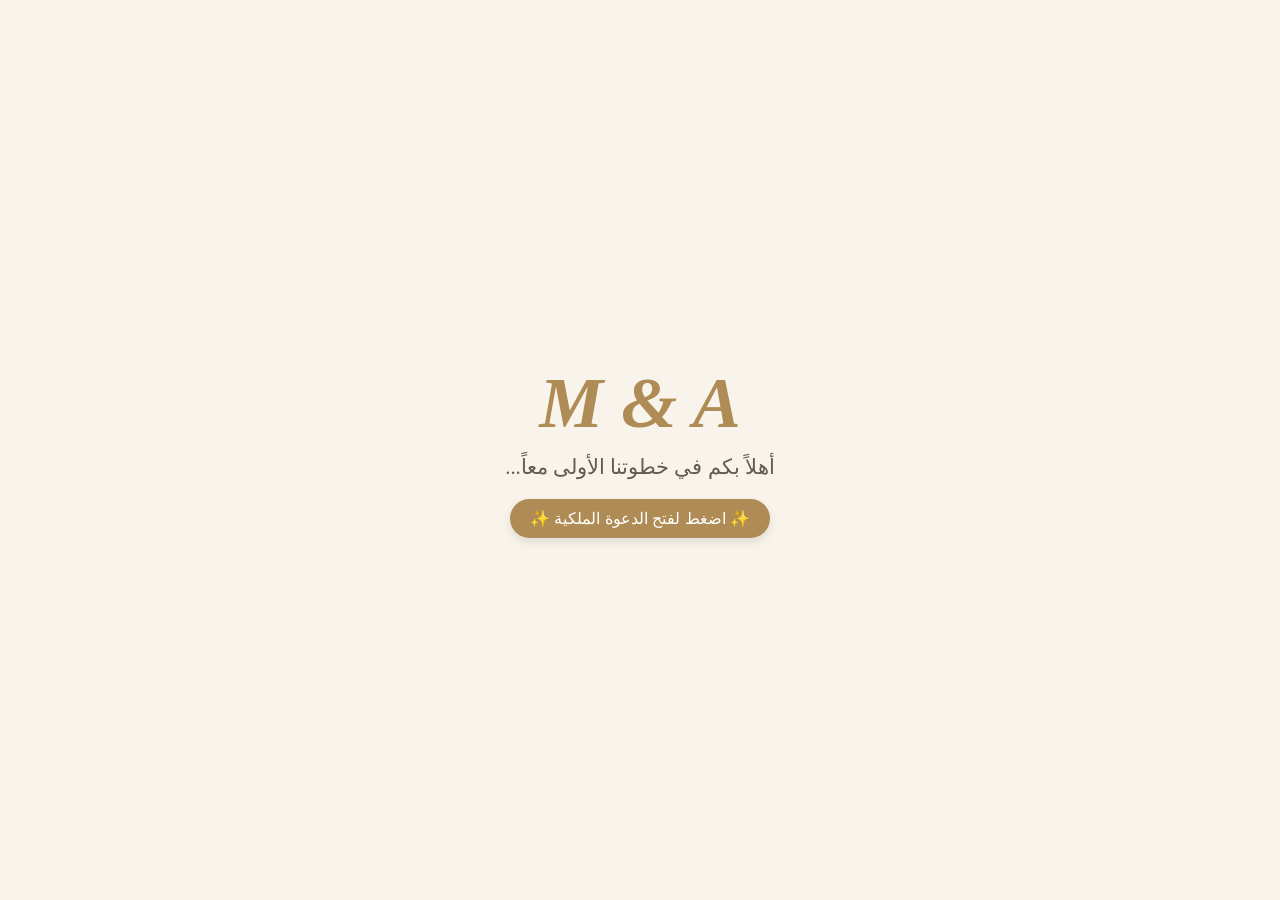
==== a.html @ 16cbea27 "Add files via upload" ====
<!DOCTYPE html>
<html lang="ar" dir="rtl">
<head>
    <meta charset="UTF-8">
    <meta name="viewport" content="width=device-width, initial-scale=1.0">
    <title>دعوة زفاف: محمد & أريج</title>
    <style>
        body {
            margin: 0; padding: 0;
            font-family: 'Times New Roman', serif;
            background: #f8f4eb;
            /* رابط بديل سريع ومفتوح للخلفية */
            background-image: radial-gradient(circle at top left, rgba(255,253,245,0.9), transparent 40%),
                              url('https://unsplash.com');
            background-size: cover; background-position: center; background-attachment: fixed;
            display: flex; justify-content: center; align-items: center; min-height: 100vh;
            overflow-x: hidden;
        }

        #animation-screen {
            position: fixed; top: 0; left: 0; width: 100%; height: 100%;
            background: #f8f4eb;
            background-image: url('https://unsplash.com');
            background-size: cover; background-position: center;
            display: flex; flex-direction: column; justify-content: center; align-items: center;
            z-index: 1000; transition: opacity 1s ease;
        }

        .logo { font-size: 4.5rem; font-style: italic; font-weight: bold; color: #af8c55; margin-bottom: 10px; }
        .intro-text { font-size: 1.3rem; color: #645a50; text-align: center; padding: 0 20px; }

        .carriage {
            position: absolute; bottom: 15%; left: -200px; width: 150px;
            animation: moveCarriage 6s linear forwards;
        }

        @keyframes moveCarriage {
            0% { left: -200px; }
            100% { left: 110%; }
        }

        .card-container {
            background: rgba(255, 255, 255, 0.9); backdrop-filter: blur(10px);
            padding: 30px; border-radius: 20px; box-shadow: 0 10px 30px rgba(0,0,0,0.05);
            width: 90%; max-width: 450px; text-align: center;
            border: 1px solid rgba(175, 140, 85, 0.3); display: none;
        }

        h1 { color: #372d23; font-size: 2rem; margin-top: 10px; }
        p { color: #4b4641; font-size: 1.1rem; line-height: 1.8; }
        .counter { font-size: 1.2rem; font-weight: bold; color: #af8c55; margin: 25px 0; }
        
        .btn {
            display: block; width: 100%; padding: 14px; margin: 12px 0;
            border: none; border-radius: 30px; font-size: 1.1rem; font-weight: bold;
            color: white; cursor: pointer; box-shadow: 0 4px 15px rgba(0,0,0,0.1);
        }
        .btn-accept { background: #2e7d32; }
        .btn-decline { background: #c62828; }

        /* زر صغير لتفعيل الصوت وضمان عمله بكفاءة */
        #music-trigger {
            background: #af8c55; color: white; padding: 10px 20px;
            border: none; border-radius: 20px; font-size: 1rem; cursor: pointer;
            margin-top: 20px; z-index: 1001; box-shadow: 0 4px 10px rgba(0,0,0,0.1);
        }
    </style>
</head>
<body>

    <!-- ملف صوتي حقيقي ومباشر بصيغة mp3 مدعوم بالكامل -->
    <audio id="bg-audio" loop>
        <source src="https://soundhelix.com" type="audio/mpeg">
    </audio>

    <!-- المشهد الأول -->
    <div id="animation-screen">
        <div class="logo">M & A</div>
        <div class="intro-text">أهلاً بكم في خطوتنا الأولى معاً...</div>
        <!-- زر بدء الاستعراض لتخطي حماية المتصفح وتشغيل الصوت فوراً -->
        <button id="music-trigger" onclick="startInvitation()">✨ اضغط لفتح الدعوة الملكية ✨</button>
        <!-- رابط مستقر ومباشر للعربة الذهبية المتحركة -->
        <img id="carriage-img" class="carriage" src="https://wikimedia.org" style="display: none;" alt="Carriage">
    </div>

    <!-- المشهد الثاني -->
    <div class="card-container" id="main-card">
        <div style="color: #af8c55; font-size: 1.2rem;">M &hearts; A</div>
        <h1>حفل زفاف محمد & أريج</h1>
        <p>بقلوب تملؤها المحبة ونفوس يغمرها الفرح، يتشرف <b>محمد وأريج</b> بدعوتكم لمشاركتهم ليلة العمر وعقد قرانهما المبارك.<br><br>حضوركم وتواجدكم معنا يضفي على فرحتنا بهجةً وسروراً.</p>
        
        <div class="counter">
            المقبولين: <span id="yes-count">0</span> | المعتذرين: <span id="no-count">0</span>
        </div>

        <button class="btn btn-accept" onclick="vote('yes')">قبول الدعوة بكل حب</button>
        <button class="btn btn-decline" onclick="vote('no')">الاعتذار عن الحضور</button>
    </div>

    <script>
        function startInvitation() {
            // 1. تشغيل الموسيقى فوراً بعد تفاعل المستخدم وتخطي الحماية
            const audio = document.getElementById('bg-audio');
            audio.play().catch(e => console.log("خطأ في تشغيل الصوت: ", e));

            // 2. إخفاء زر التفعيل وإظهار العربة لتبدأ الحركة
            document.getElementById('music-trigger').style.display = 'none';
            const carriage = document.getElementById('carriage-img');
            carriage.style.display = 'block';

            // 3. التبديل التلقائي إلى كرت الدعوة بعد 5 ثوانٍ من حركة العربة
            setTimeout(() => {
                const animScreen = document.getElementById('animation-screen');
                const mainCard = document.getElementById('main-card');
                animScreen.style.opacity = '0';
                setTimeout(() => {
                    animScreen.style.display = 'none';
                    mainCard.style.display = 'block';
                }, 1000);
            }, 5000);
        }

        // جلب العدادات من الذاكرة المحلية
        let yes = localStorage.getItem('yesCount') || 0;
        let no = localStorage.getItem('noCount') || 0;
        document.getElementById('yes-count').innerText = yes;
        document.getElementById('no-count').innerText = no;

        function vote(type) {
            if(localStorage.getItem('voted')) {
                alert('عذراً، لقد قمت بتأكيد خيارك مسبقاً لهذا الحفل!');
                return;
            }

            if(type === 'yes') {
                yes++;
                localStorage.setItem('yesCount', yes);
                document.getElementById('yes-count').innerText = yes;
                alert('تم تأكيد حضوركم بنجاح. نتشرف بكم!');
            } else {
                no++;
                localStorage.setItem('noCount', no);
                document.getElementById('no-count').innerText = no;
                alert('نشكركم لمشاركتنا التهنئة.');
            }
            localStorage.setItem('voted', 'true');
        }
    </script>
</body>
</html>
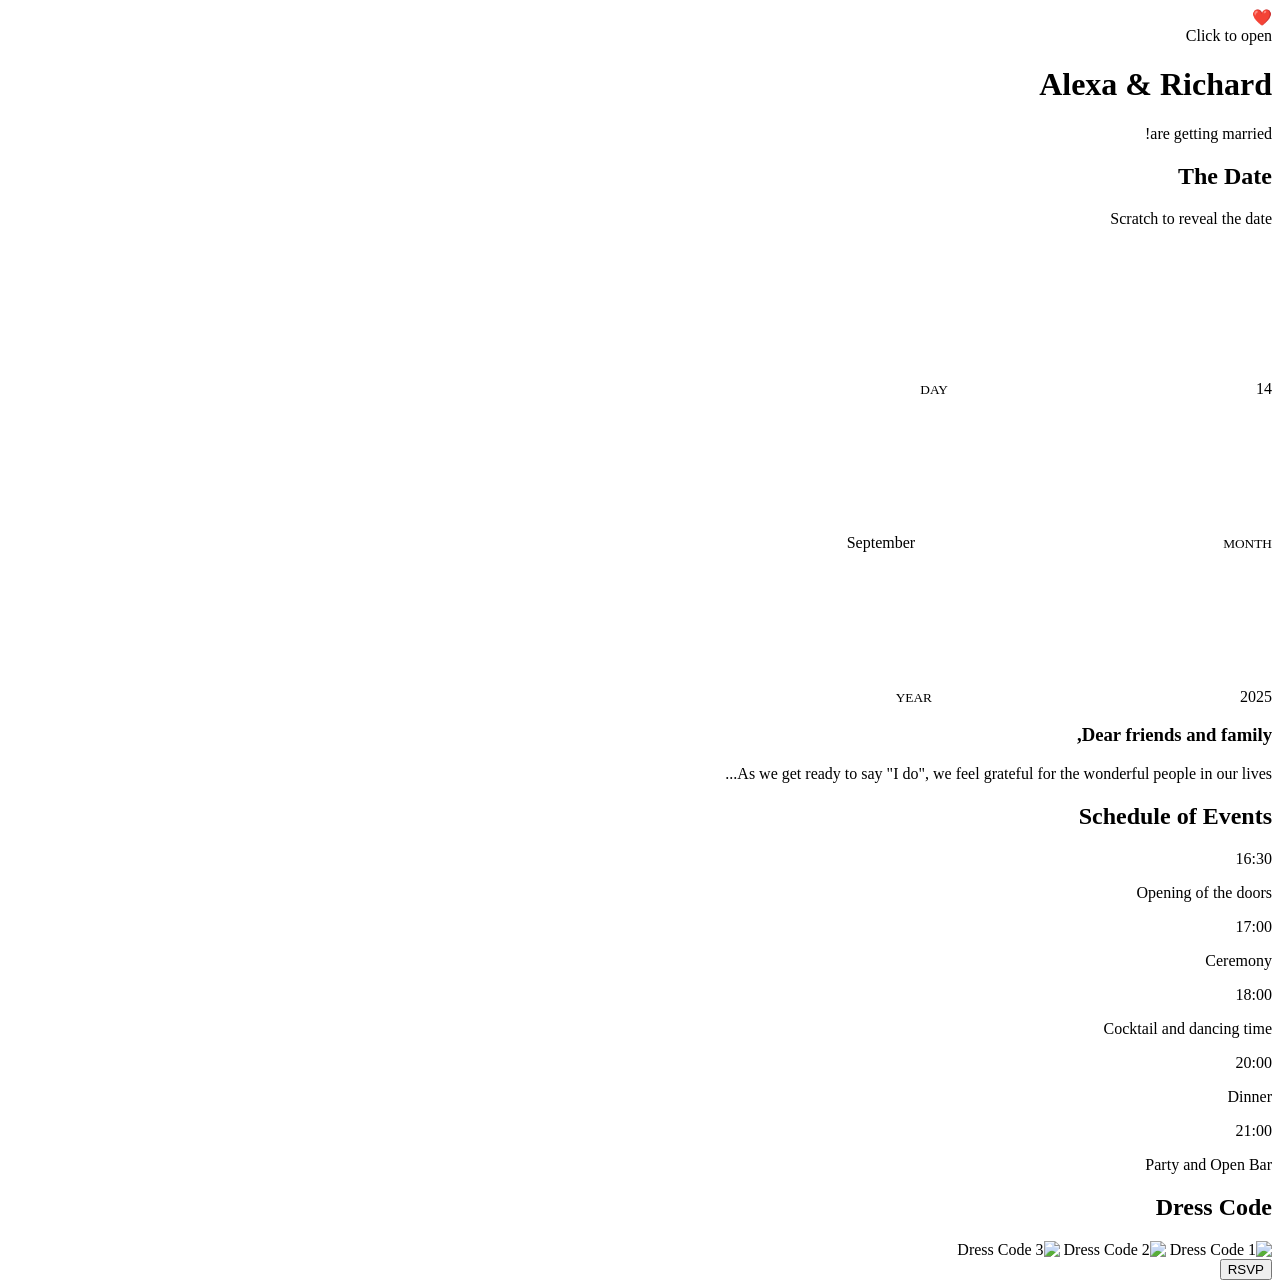
==== commit 9926c893: "Update a.html" ====
--- a/a.html
+++ b/a.html
@@ -1,150 +1,102 @@
 <!DOCTYPE html>
 <html lang="ar" dir="rtl">
 <head>
-    <meta charset="UTF-8">
-    <meta name="viewport" content="width=device-width, initial-scale=1.0">
-    <title>دعوة زفاف: محمد & أريج</title>
-    <style>
-        body {
-            margin: 0; padding: 0;
-            font-family: 'Times New Roman', serif;
-            background: #f8f4eb;
-            /* رابط بديل سريع ومفتوح للخلفية */
-            background-image: radial-gradient(circle at top left, rgba(255,253,245,0.9), transparent 40%),
-                              url('https://unsplash.com');
-            background-size: cover; background-position: center; background-attachment: fixed;
-            display: flex; justify-content: center; align-items: center; min-height: 100vh;
-            overflow-x: hidden;
-        }
-
-        #animation-screen {
-            position: fixed; top: 0; left: 0; width: 100%; height: 100%;
-            background: #f8f4eb;
-            background-image: url('https://unsplash.com');
-            background-size: cover; background-position: center;
-            display: flex; flex-direction: column; justify-content: center; align-items: center;
-            z-index: 1000; transition: opacity 1s ease;
-        }
-
-        .logo { font-size: 4.5rem; font-style: italic; font-weight: bold; color: #af8c55; margin-bottom: 10px; }
-        .intro-text { font-size: 1.3rem; color: #645a50; text-align: center; padding: 0 20px; }
-
-        .carriage {
-            position: absolute; bottom: 15%; left: -200px; width: 150px;
-            animation: moveCarriage 6s linear forwards;
-        }
-
-        @keyframes moveCarriage {
-            0% { left: -200px; }
-            100% { left: 110%; }
-        }
-
-        .card-container {
-            background: rgba(255, 255, 255, 0.9); backdrop-filter: blur(10px);
-            padding: 30px; border-radius: 20px; box-shadow: 0 10px 30px rgba(0,0,0,0.05);
-            width: 90%; max-width: 450px; text-align: center;
-            border: 1px solid rgba(175, 140, 85, 0.3); display: none;
-        }
-
-        h1 { color: #372d23; font-size: 2rem; margin-top: 10px; }
-        p { color: #4b4641; font-size: 1.1rem; line-height: 1.8; }
-        .counter { font-size: 1.2rem; font-weight: bold; color: #af8c55; margin: 25px 0; }
-        
-        .btn {
-            display: block; width: 100%; padding: 14px; margin: 12px 0;
-            border: none; border-radius: 30px; font-size: 1.1rem; font-weight: bold;
-            color: white; cursor: pointer; box-shadow: 0 4px 15px rgba(0,0,0,0.1);
-        }
-        .btn-accept { background: #2e7d32; }
-        .btn-decline { background: #c62828; }
-
-        /* زر صغير لتفعيل الصوت وضمان عمله بكفاءة */
-        #music-trigger {
-            background: #af8c55; color: white; padding: 10px 20px;
-            border: none; border-radius: 20px; font-size: 1rem; cursor: pointer;
-            margin-top: 20px; z-index: 1001; box-shadow: 0 4px 10px rgba(0,0,0,0.1);
-        }
-    </style>
+  <meta charset="UTF-8">
+  <meta name="viewport" content="width=device-width, initial-scale=1.0">
+  <title>Alexa & Richard - Wedding Invitation</title>
+  <link rel="stylesheet" href="style.css">
 </head>
 <body>
 
-    <!-- ملف صوتي حقيقي ومباشر بصيغة mp3 مدعوم بالكامل -->
-    <audio id="bg-audio" loop>
-        <source src="https://soundhelix.com" type="audio/mpeg">
-    </audio>
+  <!-- صوت الخلفية -->
+  <audio id="bg-music" loop src="your-music-file.mp3"></audio>
 
-    <!-- المشهد الأول -->
-    <div id="animation-screen">
-        <div class="logo">M & A</div>
-        <div class="intro-text">أهلاً بكم في خطوتنا الأولى معاً...</div>
-        <!-- زر بدء الاستعراض لتخطي حماية المتصفح وتشغيل الصوت فوراً -->
-        <button id="music-trigger" onclick="startInvitation()">✨ اضغط لفتح الدعوة الملكية ✨</button>
-        <!-- رابط مستقر ومباشر للعربة الذهبية المتحركة -->
-        <img id="carriage-img" class="carriage" src="https://wikimedia.org" style="display: none;" alt="Carriage">
+  <!-- 1. قسم المظروف والختم الشمعي -->
+  <section class="envelope-section" id="envelopeSection">
+    <div class="envelope" id="envelope">
+      <div class="wax-seal" id="waxSeal">
+        <div class="seal-inner">❤️<br>Click to open</div>
+      </div>
     </div>
+  </section>
 
-    <!-- المشهد الثاني -->
-    <div class="card-container" id="main-card">
-        <div style="color: #af8c55; font-size: 1.2rem;">M &hearts; A</div>
-        <h1>حفل زفاف محمد & أريج</h1>
-        <p>بقلوب تملؤها المحبة ونفوس يغمرها الفرح، يتشرف <b>محمد وأريج</b> بدعوتكم لمشاركتهم ليلة العمر وعقد قرانهما المبارك.<br><br>حضوركم وتواجدكم معنا يضفي على فرحتنا بهجةً وسروراً.</p>
-        
-        <div class="counter">
-            المقبولين: <span id="yes-count">0</span> | المعتذرين: <span id="no-count">0</span>
+  <!-- 2. محتوى الدعوة الرئيسي -->
+  <main class="invitation-content hidden" id="invitationContent">
+    
+    <!-- الغلاف/الهيدر -->
+    <header class="hero-header">
+      <h1>Alexa & Richard</h1>
+      <p class="subtitle">are getting married!</p>
+    </header>
+
+    <!-- 3. ميزة كشف التاريخ (Scratch Cards) -->
+    <section class="date-section">
+      <h2>The Date</h2>
+      <p>Scratch to reveal the date</p>
+      <div class="scratch-container">
+        <div class="scratch-card">
+          <span class="date-val">14</span>
+          <canvas class="scratch-canvas"></canvas>
+          <small>DAY</small>
         </div>
+        <div class="scratch-card">
+          <span class="date-val">September</span>
+          <canvas class="scratch-canvas"></canvas>
+          <small>MONTH</small>
+        </div>
+        <div class="scratch-card">
+          <span class="date-val">2025</span>
+          <canvas class="scratch-canvas"></canvas>
+          <small>YEAR</small>
+        </div>
+      </div>
+    </section>
 
-        <button class="btn btn-accept" onclick="vote('yes')">قبول الدعوة بكل حب</button>
-        <button class="btn btn-decline" onclick="vote('no')">الاعتذار عن الحضور</button>
-    </div>
+    <!-- 4. الرسالة الداخلية داخل مظروف أزرق -->
+    <section class="letter-section">
+      <div class="blue-envelope">
+        <div class="letter-card">
+          <h3>Dear friends and family,</h3>
+          <p>As we get ready to say "I do", we feel grateful for the wonderful people in our lives...</p>
+        </div>
+      </div>
+    </section>
 
-    <script>
-        function startInvitation() {
-            // 1. تشغيل الموسيقى فوراً بعد تفاعل المستخدم وتخطي الحماية
-            const audio = document.getElementById('bg-audio');
-            audio.play().catch(e => console.log("خطأ في تشغيل الصوت: ", e));
+    <!-- 5. الجدول الزمني (Schedule of Events) -->
+    <section class="timeline-section">
+      <h2>Schedule of Events</h2>
+      <div class="timeline">
+        <div class="timeline-item left"><span>16:30</span><p>Opening of the doors</p></div>
+        <div class="timeline-item right"><span>17:00</span><p>Ceremony</p></div>
+        <div class="timeline-item left"><span>18:00</span><p>Cocktail and dancing time</p></div>
+        <div class="timeline-item right"><span>20:00</span><p>Dinner</p></div>
+        <div class="timeline-item left"><span>21:00</span><p>Party and Open Bar</p></div>
+      </div>
+    </section>
 
-            // 2. إخفاء زر التفعيل وإظهار العربة لتبدأ الحركة
-            document.getElementById('music-trigger').style.display = 'none';
-            const carriage = document.getElementById('carriage-img');
-            carriage.style.display = 'block';
+    <!-- 6. قواعد اللباس ومعرض الصور (Dress Code) -->
+    <section class="dress-code-section">
+      <h2>Dress Code</h2>
+      <div class="color-palette">
+        <span style="background:#fce4ec"></span>
+        <span style="background:#f8bbd0"></span>
+        <span style="background:#e1bee7"></span>
+        <span style="background:#bbdefb"></span>
+      </div>
+      <div class="gallery-slider">
+        <img src="outfit1.jpg" alt="Dress Code 1">
+        <img src="outfit2.jpg" alt="Dress Code 2">
+        <img src="outfit3.jpg" alt="Dress Code 3">
+      </div>
+    </section>
 
-            // 3. التبديل التلقائي إلى كرت الدعوة بعد 5 ثوانٍ من حركة العربة
-            setTimeout(() => {
-                const animScreen = document.getElementById('animation-screen');
-                const mainCard = document.getElementById('main-card');
-                animScreen.style.opacity = '0';
-                setTimeout(() => {
-                    animScreen.style.display = 'none';
-                    mainCard.style.display = 'block';
-                }, 1000);
-            }, 5000);
-        }
+    <!-- 7. زر تأكيد الحضور (RSVP) -->
+    <section class="rsvp-section">
+      <button class="rsvp-btn" onclick="alert('شكراً لتأكيد حضورك!')">RSVP</button>
+    </section>
 
-        // جلب العدادات من الذاكرة المحلية
-        let yes = localStorage.getItem('yesCount') || 0;
-        let no = localStorage.getItem('noCount') || 0;
-        document.getElementById('yes-count').innerText = yes;
-        document.getElementById('no-count').innerText = no;
+  </main>
 
-        function vote(type) {
-            if(localStorage.getItem('voted')) {
-                alert('عذراً، لقد قمت بتأكيد خيارك مسبقاً لهذا الحفل!');
-                return;
-            }
-
-            if(type === 'yes') {
-                yes++;
-                localStorage.setItem('yesCount', yes);
-                document.getElementById('yes-count').innerText = yes;
-                alert('تم تأكيد حضوركم بنجاح. نتشرف بكم!');
-            } else {
-                no++;
-                localStorage.setItem('noCount', no);
-                document.getElementById('no-count').innerText = no;
-                alert('نشكركم لمشاركتنا التهنئة.');
-            }
-            localStorage.setItem('voted', 'true');
-        }
-    </script>
+  <script src="script.js"></script>
 </body>
 </html>
